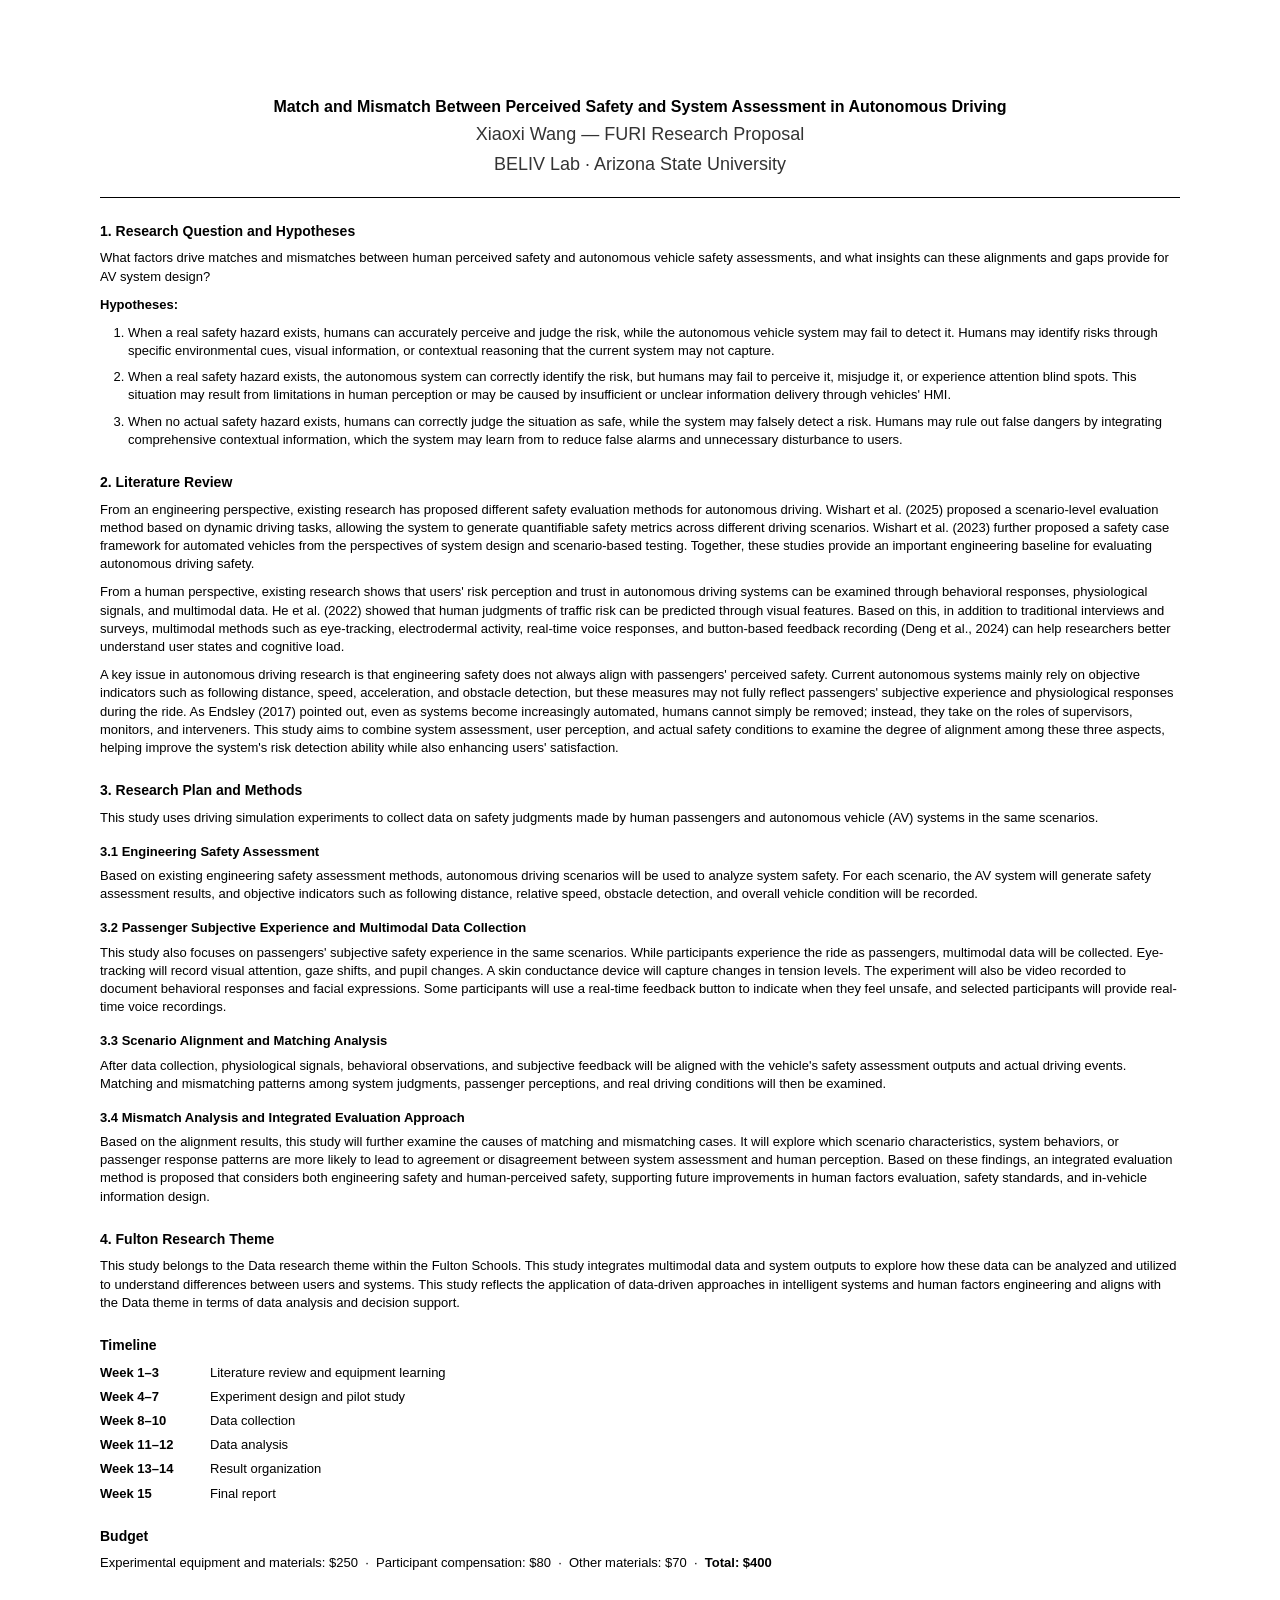
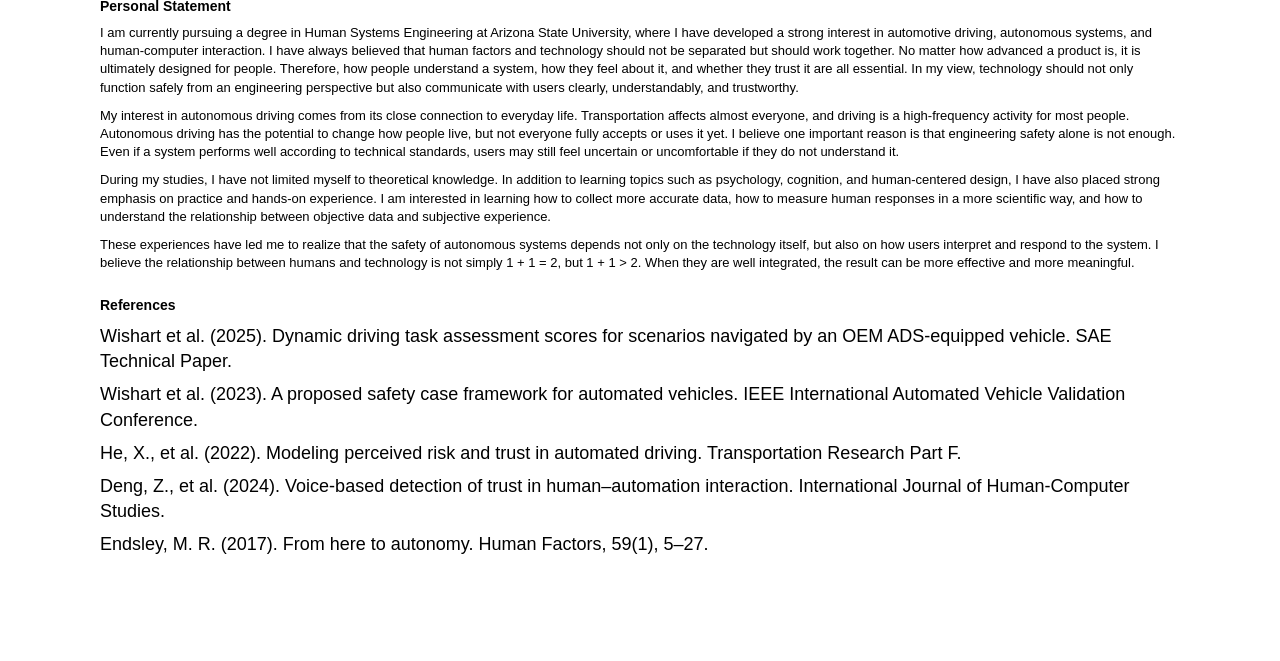
==== assets/papers/furi.html @ bc5d6387 "Initial commit: personal portfolio website" ====
<!DOCTYPE html>
<html lang="en">
<head>
<meta charset="UTF-8">
<style>
  *{margin:0;padding:0;box-sizing:border-box}
  body{background:#fff;font-family:Calibri,Arial,sans-serif;color:#000;padding:96px 100px;line-height:1.4;font-size:13px}
  h1{font-size:16px;font-weight:700;margin-bottom:4px;text-align:center}
  h2{font-size:14px;font-weight:700;margin:24px 0 8px}
  h3{font-size:13px;font-weight:700;margin:16px 0 6px}
  p{margin-bottom:10px}
  ol,ul{margin:10px 0 12px 28px}
  li{margin-bottom:8px}
  .center{text-align:center;color:#333;margin-bottom:4px;font-size:18px}
  hr{border:none;border-top:1px solid #000;margin:20px 0}
  .tl{display:flex;gap:20px;margin-bottom:6px}
  .tl-w{min-width:90px;font-weight:700}
  .ref{margin-bottom:8px;font-size:18px}
</style>
</head>
<body>
<h1>Match and Mismatch Between Perceived Safety and System Assessment in Autonomous Driving</h1>
<p class="center">Xiaoxi Wang — FURI Research Proposal</p>
<p class="center">BELIV Lab · Arizona State University</p>
<hr>

<h2>1. Research Question and Hypotheses</h2>
<p>What factors drive matches and mismatches between human perceived safety and autonomous vehicle safety assessments, and what insights can these alignments and gaps provide for AV system design?</p>
<p><strong>Hypotheses:</strong></p>
<ol>
  <li>When a real safety hazard exists, humans can accurately perceive and judge the risk, while the autonomous vehicle system may fail to detect it. Humans may identify risks through specific environmental cues, visual information, or contextual reasoning that the current system may not capture.</li>
  <li>When a real safety hazard exists, the autonomous system can correctly identify the risk, but humans may fail to perceive it, misjudge it, or experience attention blind spots. This situation may result from limitations in human perception or may be caused by insufficient or unclear information delivery through vehicles' HMI.</li>
  <li>When no actual safety hazard exists, humans can correctly judge the situation as safe, while the system may falsely detect a risk. Humans may rule out false dangers by integrating comprehensive contextual information, which the system may learn from to reduce false alarms and unnecessary disturbance to users.</li>
</ol>

<h2>2. Literature Review</h2>
<p>From an engineering perspective, existing research has proposed different safety evaluation methods for autonomous driving. Wishart et al. (2025) proposed a scenario-level evaluation method based on dynamic driving tasks, allowing the system to generate quantifiable safety metrics across different driving scenarios. Wishart et al. (2023) further proposed a safety case framework for automated vehicles from the perspectives of system design and scenario-based testing. Together, these studies provide an important engineering baseline for evaluating autonomous driving safety.</p>
<p>From a human perspective, existing research shows that users' risk perception and trust in autonomous driving systems can be examined through behavioral responses, physiological signals, and multimodal data. He et al. (2022) showed that human judgments of traffic risk can be predicted through visual features. Based on this, in addition to traditional interviews and surveys, multimodal methods such as eye-tracking, electrodermal activity, real-time voice responses, and button-based feedback recording (Deng et al., 2024) can help researchers better understand user states and cognitive load.</p>
<p>A key issue in autonomous driving research is that engineering safety does not always align with passengers' perceived safety. Current autonomous systems mainly rely on objective indicators such as following distance, speed, acceleration, and obstacle detection, but these measures may not fully reflect passengers' subjective experience and physiological responses during the ride. As Endsley (2017) pointed out, even as systems become increasingly automated, humans cannot simply be removed; instead, they take on the roles of supervisors, monitors, and interveners. This study aims to combine system assessment, user perception, and actual safety conditions to examine the degree of alignment among these three aspects, helping improve the system's risk detection ability while also enhancing users' satisfaction.</p>

<h2>3. Research Plan and Methods</h2>
<p>This study uses driving simulation experiments to collect data on safety judgments made by human passengers and autonomous vehicle (AV) systems in the same scenarios.</p>

<h3>3.1 Engineering Safety Assessment</h3>
<p>Based on existing engineering safety assessment methods, autonomous driving scenarios will be used to analyze system safety. For each scenario, the AV system will generate safety assessment results, and objective indicators such as following distance, relative speed, obstacle detection, and overall vehicle condition will be recorded.</p>

<h3>3.2 Passenger Subjective Experience and Multimodal Data Collection</h3>
<p>This study also focuses on passengers' subjective safety experience in the same scenarios. While participants experience the ride as passengers, multimodal data will be collected. Eye-tracking will record visual attention, gaze shifts, and pupil changes. A skin conductance device will capture changes in tension levels. The experiment will also be video recorded to document behavioral responses and facial expressions. Some participants will use a real-time feedback button to indicate when they feel unsafe, and selected participants will provide real-time voice recordings.</p>

<h3>3.3 Scenario Alignment and Matching Analysis</h3>
<p>After data collection, physiological signals, behavioral observations, and subjective feedback will be aligned with the vehicle's safety assessment outputs and actual driving events. Matching and mismatching patterns among system judgments, passenger perceptions, and real driving conditions will then be examined.</p>

<h3>3.4 Mismatch Analysis and Integrated Evaluation Approach</h3>
<p>Based on the alignment results, this study will further examine the causes of matching and mismatching cases. It will explore which scenario characteristics, system behaviors, or passenger response patterns are more likely to lead to agreement or disagreement between system assessment and human perception. Based on these findings, an integrated evaluation method is proposed that considers both engineering safety and human-perceived safety, supporting future improvements in human factors evaluation, safety standards, and in-vehicle information design.</p>

<h2>4. Fulton Research Theme</h2>
<p>This study belongs to the Data research theme within the Fulton Schools. This study integrates multimodal data and system outputs to explore how these data can be analyzed and utilized to understand differences between users and systems. This study reflects the application of data-driven approaches in intelligent systems and human factors engineering and aligns with the Data theme in terms of data analysis and decision support.</p>

<h2>Timeline</h2>
<div class="tl"><span class="tl-w">Week 1–3</span><span>Literature review and equipment learning</span></div>
<div class="tl"><span class="tl-w">Week 4–7</span><span>Experiment design and pilot study</span></div>
<div class="tl"><span class="tl-w">Week 8–10</span><span>Data collection</span></div>
<div class="tl"><span class="tl-w">Week 11–12</span><span>Data analysis</span></div>
<div class="tl"><span class="tl-w">Week 13–14</span><span>Result organization</span></div>
<div class="tl"><span class="tl-w">Week 15</span><span>Final report</span></div>

<h2>Budget</h2>
<p>Experimental equipment and materials: $250 &nbsp;·&nbsp; Participant compensation: $80 &nbsp;·&nbsp; Other materials: $70 &nbsp;·&nbsp; <strong>Total: $400</strong></p>

<h2>Personal Statement</h2>
<p>I am currently pursuing a degree in Human Systems Engineering at Arizona State University, where I have developed a strong interest in automotive driving, autonomous systems, and human-computer interaction. I have always believed that human factors and technology should not be separated but should work together. No matter how advanced a product is, it is ultimately designed for people. Therefore, how people understand a system, how they feel about it, and whether they trust it are all essential. In my view, technology should not only function safely from an engineering perspective but also communicate with users clearly, understandably, and trustworthy.</p>
<p>My interest in autonomous driving comes from its close connection to everyday life. Transportation affects almost everyone, and driving is a high-frequency activity for most people. Autonomous driving has the potential to change how people live, but not everyone fully accepts or uses it yet. I believe one important reason is that engineering safety alone is not enough. Even if a system performs well according to technical standards, users may still feel uncertain or uncomfortable if they do not understand it.</p>
<p>During my studies, I have not limited myself to theoretical knowledge. In addition to learning topics such as psychology, cognition, and human-centered design, I have also placed strong emphasis on practice and hands-on experience. I am interested in learning how to collect more accurate data, how to measure human responses in a more scientific way, and how to understand the relationship between objective data and subjective experience.</p>
<p>These experiences have led me to realize that the safety of autonomous systems depends not only on the technology itself, but also on how users interpret and respond to the system. I believe the relationship between humans and technology is not simply 1 + 1 = 2, but 1 + 1 > 2. When they are well integrated, the result can be more effective and more meaningful.</p>

<h2>References</h2>
<p class="ref">Wishart et al. (2025). Dynamic driving task assessment scores for scenarios navigated by an OEM ADS-equipped vehicle. SAE Technical Paper.</p>
<p class="ref">Wishart et al. (2023). A proposed safety case framework for automated vehicles. IEEE International Automated Vehicle Validation Conference.</p>
<p class="ref">He, X., et al. (2022). Modeling perceived risk and trust in automated driving. Transportation Research Part F.</p>
<p class="ref">Deng, Z., et al. (2024). Voice-based detection of trust in human–automation interaction. International Journal of Human-Computer Studies.</p>
<p class="ref">Endsley, M. R. (2017). From here to autonomy. Human Factors, 59(1), 5–27.</p>
</body>
</html>
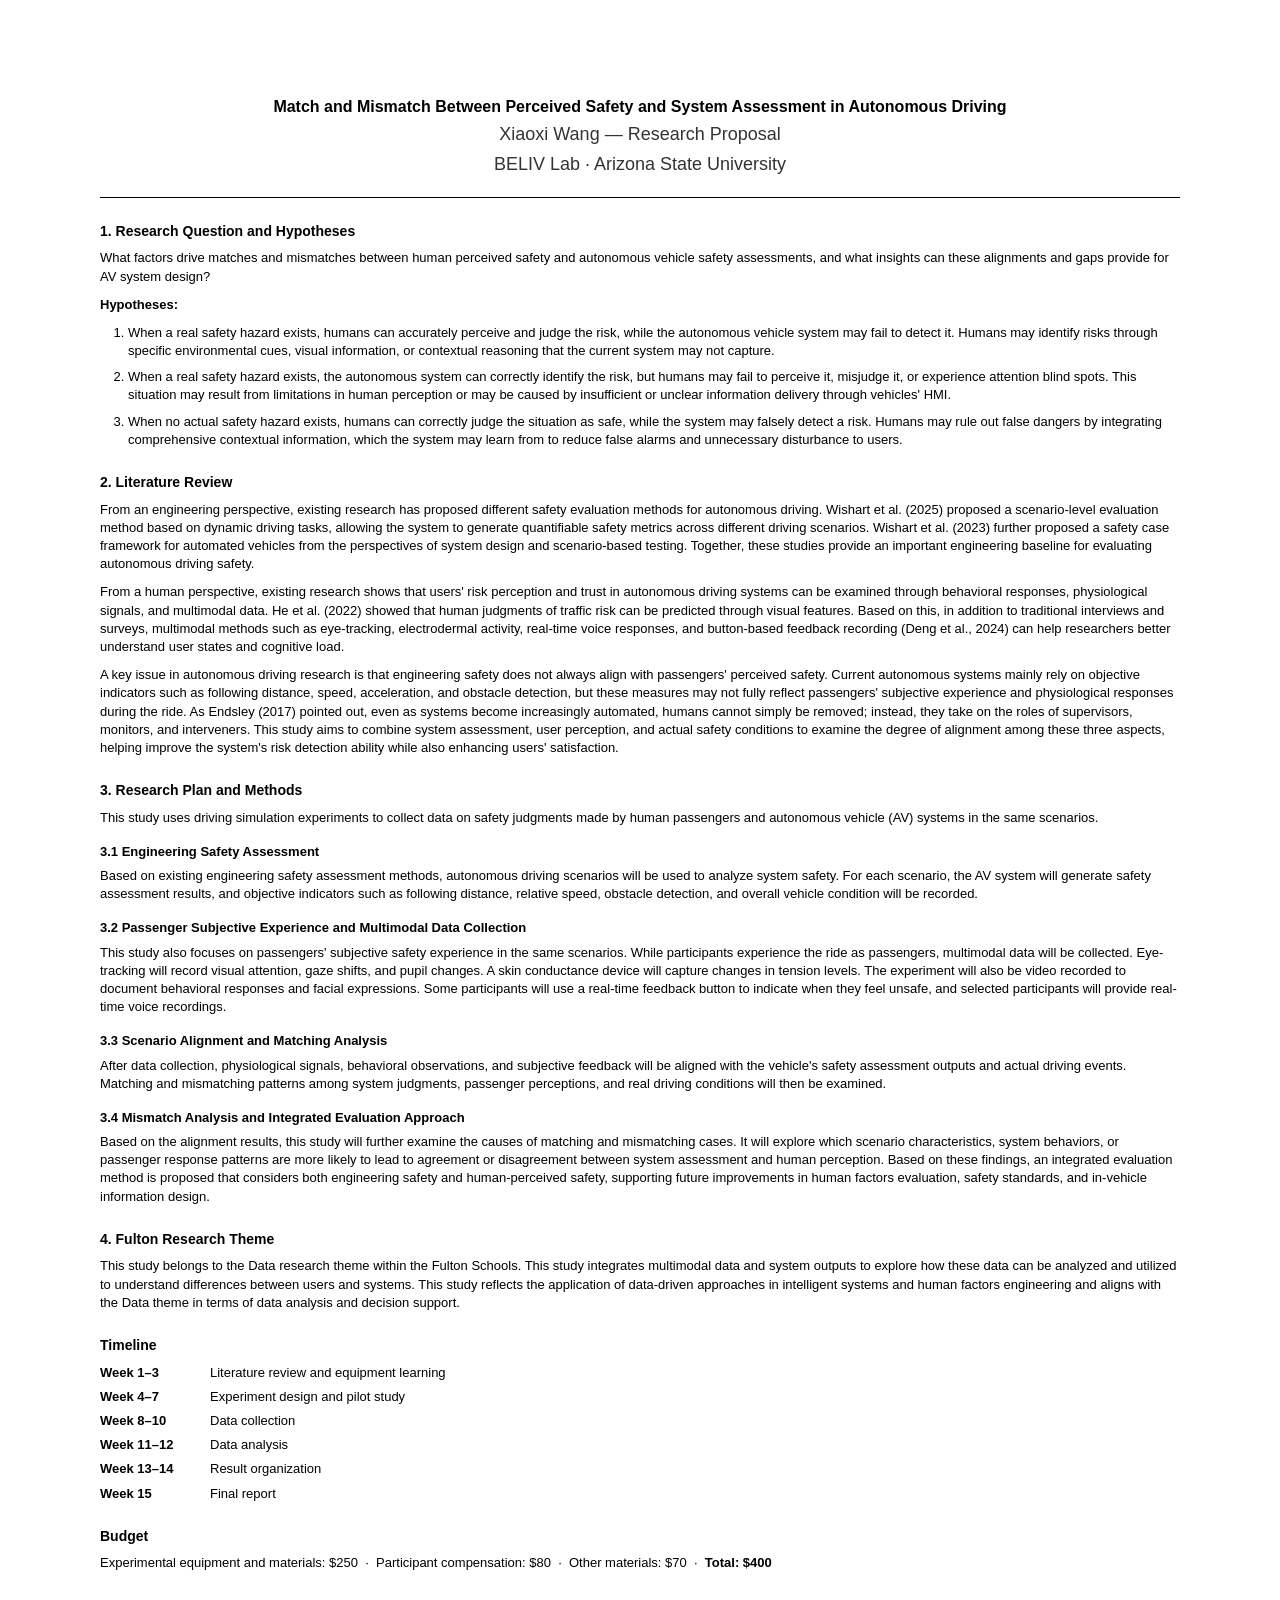
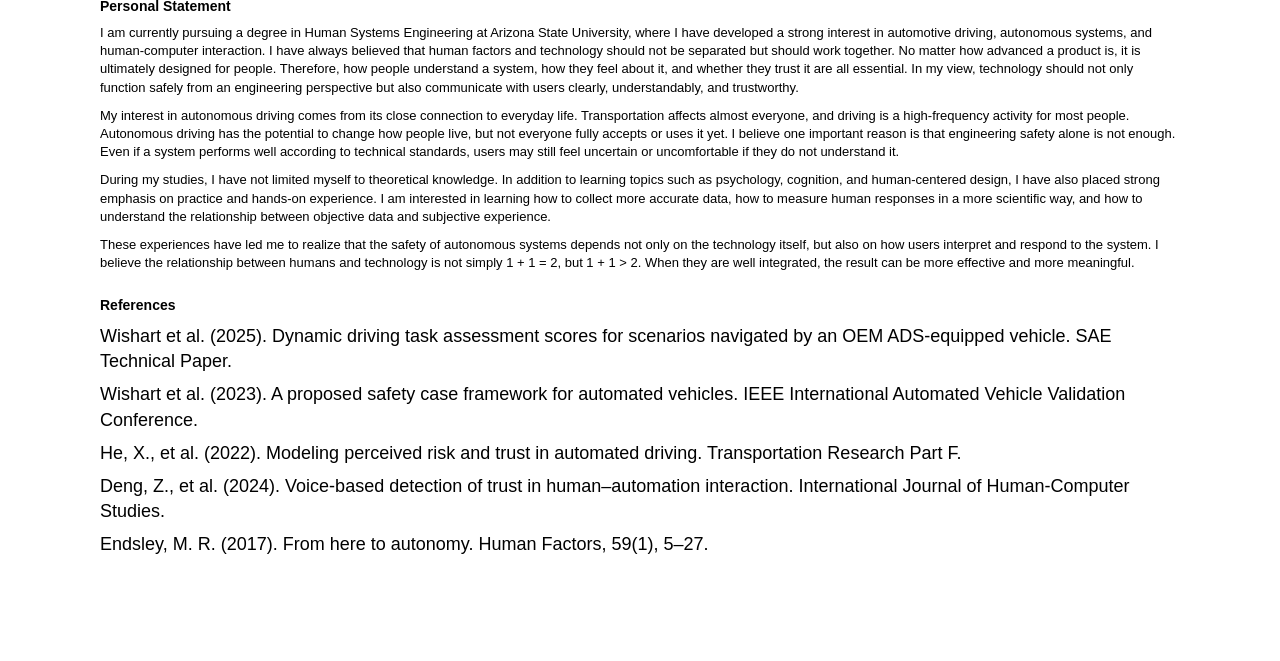
==== commit 8b9b315b: "Fix factual inaccuracies: remove unfunded FURI grant claims, unused instruments (Tobii/Tekscan), ove" ====
--- a/assets/papers/furi.html
+++ b/assets/papers/furi.html
@@ -20,7 +20,7 @@
 </head>
 <body>
 <h1>Match and Mismatch Between Perceived Safety and System Assessment in Autonomous Driving</h1>
-<p class="center">Xiaoxi Wang — FURI Research Proposal</p>
+<p class="center">Xiaoxi Wang — Research Proposal</p>
 <p class="center">BELIV Lab · Arizona State University</p>
 <hr>
 
